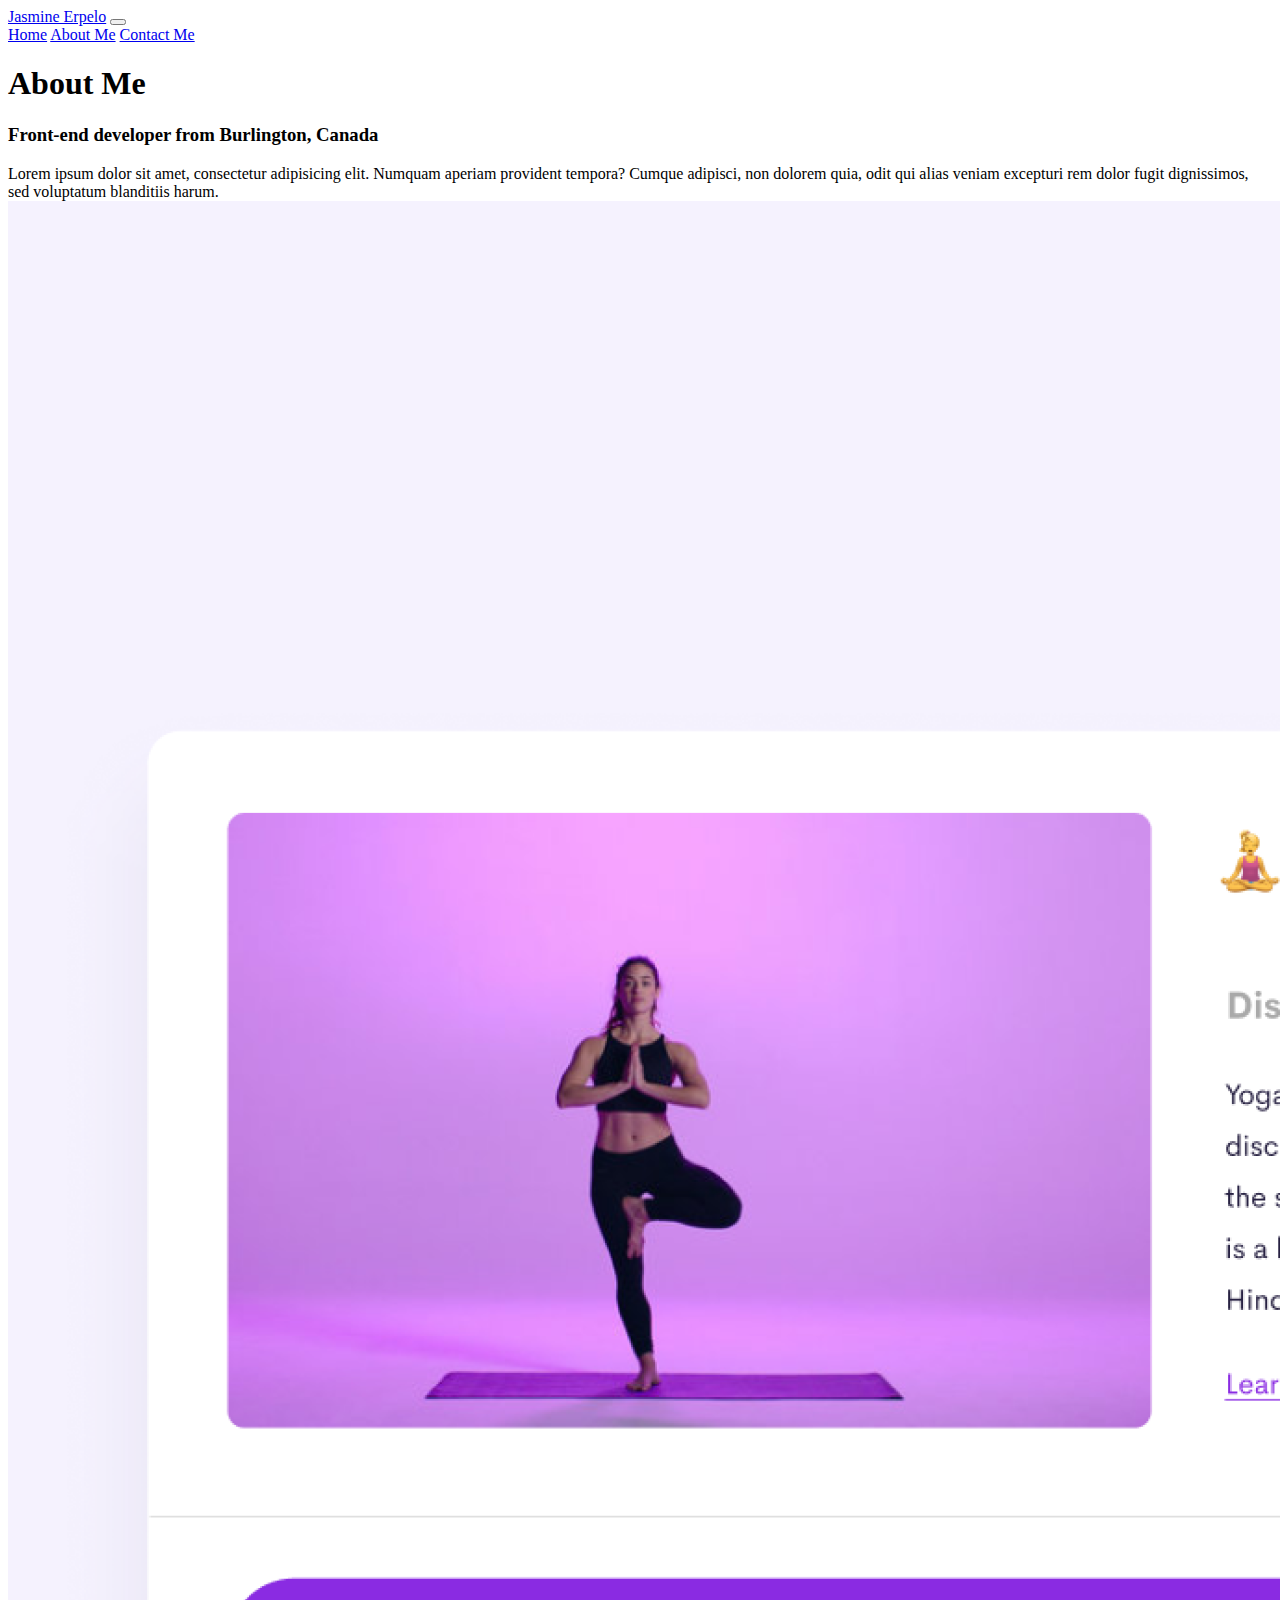
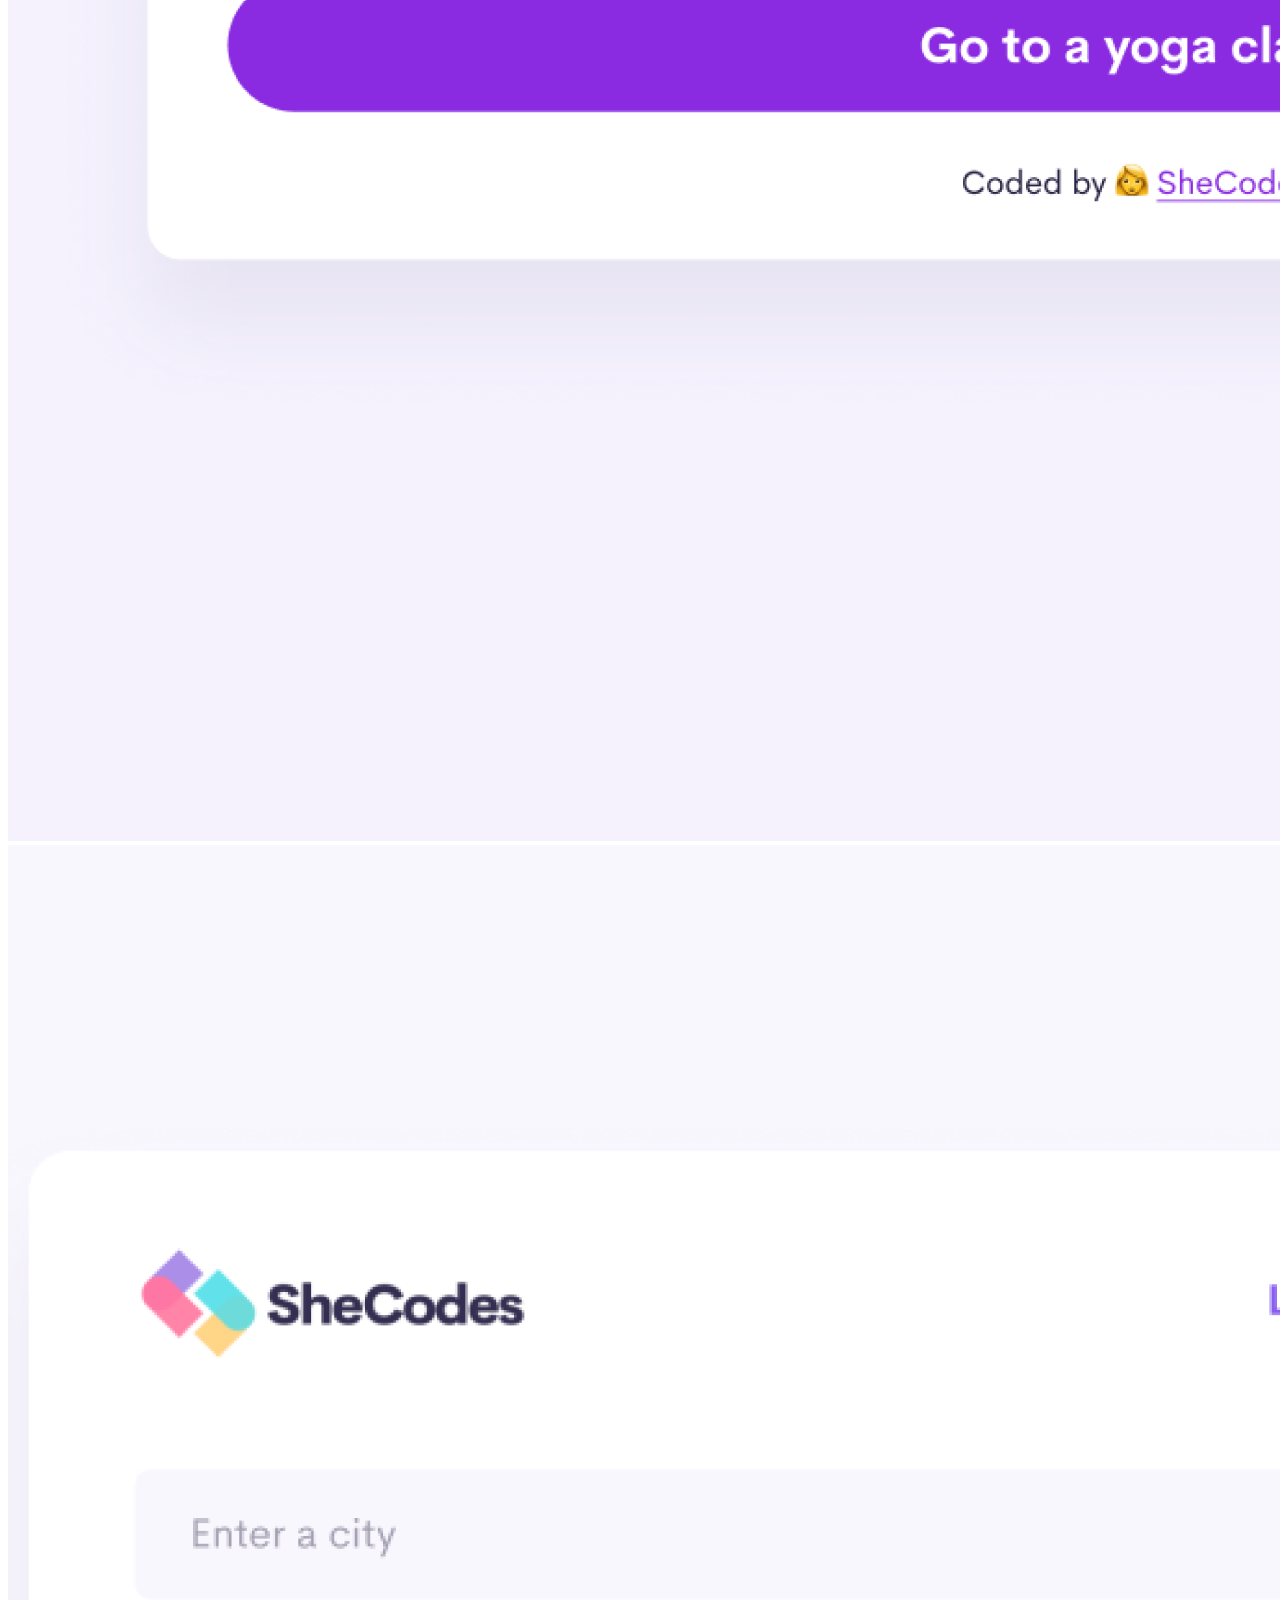
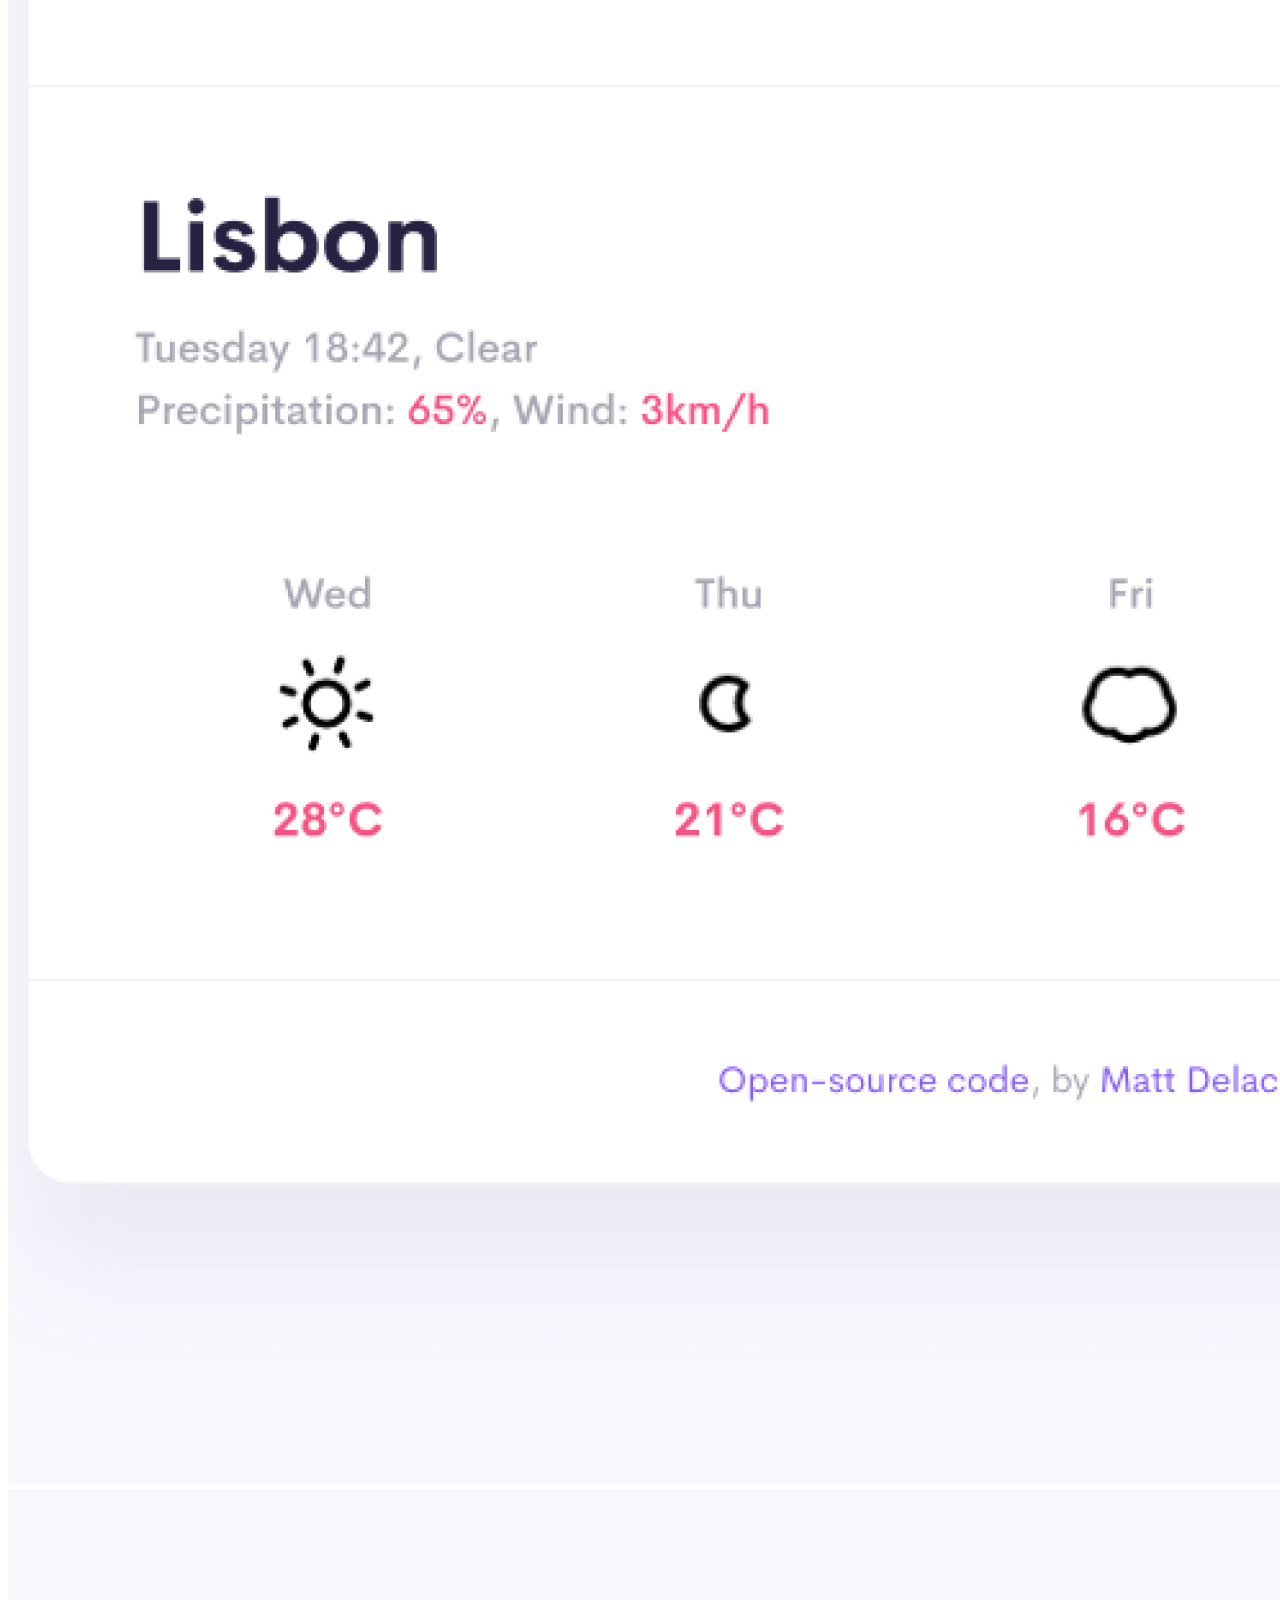
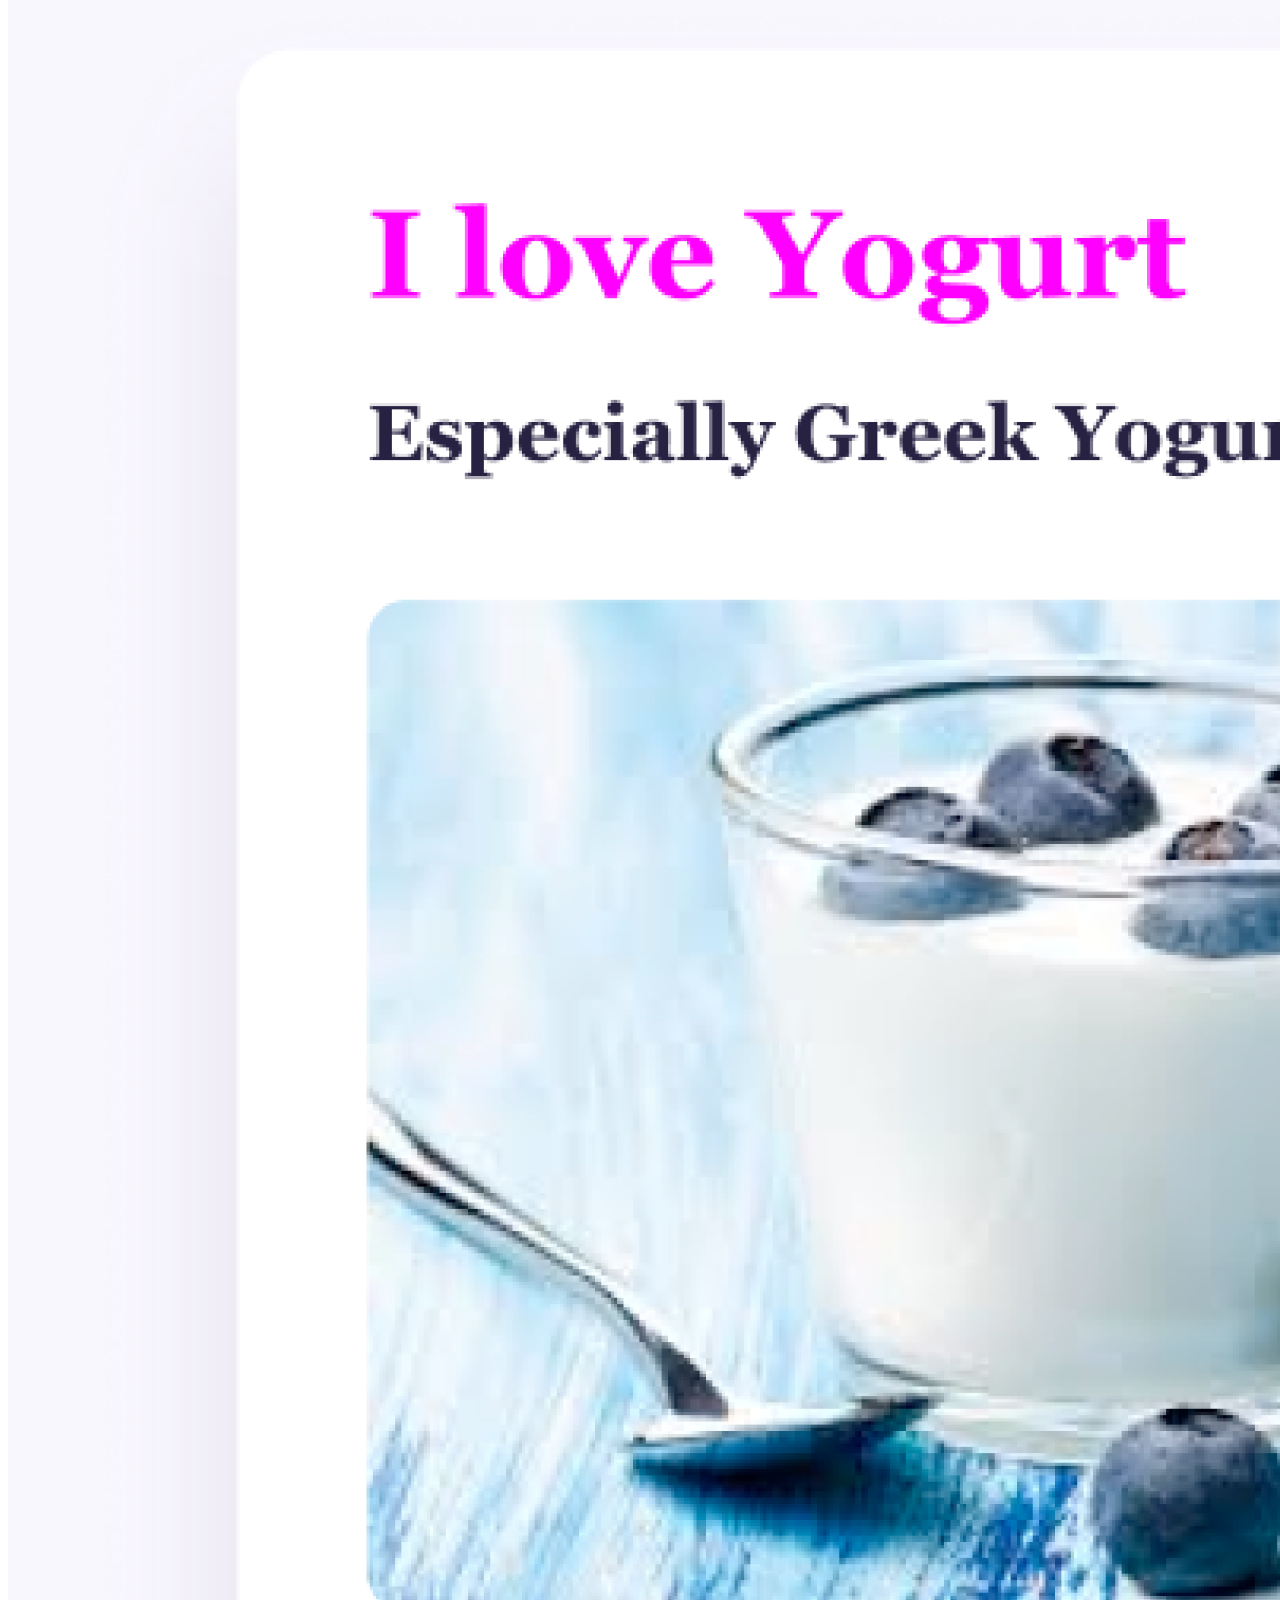
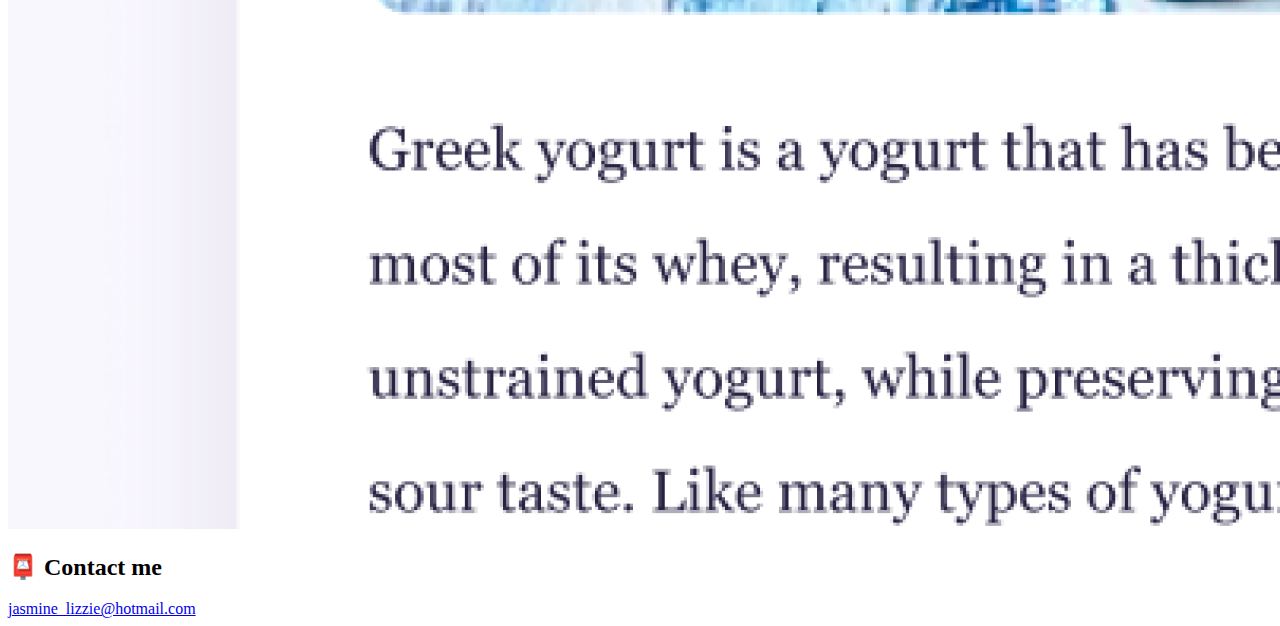
==== about.html @ 721760af "transferred homework" ====
<!DOCTYPE html>
<html lang="en">
  <head>
    <meta charset="UTF-8" />
    <meta http-equiv="X-UA-Compatible" content="IE=edge" />
    <meta name="viewport" content="width=device-width, initial-scale=1.0" />
    <link
      href="https://cdn.jsdelivr.net/npm/bootstrap@5.1.3/dist/css/bootstrap.min.css"
      rel="stylesheet"
      integrity="sha384-1BmE4kWBq78iYhFldvKuhfTAU6auU8tT94WrHftjDbrCEXSU1oBoqyl2QvZ6jIW3"
      crossorigin="anonymous"
    />
    <script
      src="https://cdn.jsdelivr.net/npm/bootstrap@5.1.3/dist/js/bootstrap.bundle.min.js"
      integrity="sha384-ka7Sk0Gln4gmtz2MlQnikT1wXgYsOg+OMhuP+IlRH9sENBO0LRn5q+8nbTov4+1p"
      crossorigin="anonymous"
    ></script>
    <link rel="stylesheet" href="style.css" />
    <title>About Jasmine Erpelo</title>
  </head>
  <body>
    <nav class="navbar fixed-top navbar-expand-lg navbar-light bg-light">
      <div class="container-fluid">
        <a class="navbar-brand" href="index.html">Jasmine Erpelo</a>
        <button
          class="navbar-toggler"
          type="button"
          data-bs-toggle="collapse"
          data-bs-target="#navbarNavAltMarkup"
          aria-controls="navbarNavAltMarkup"
          aria-expanded="false"
          aria-label="Toggle navigation"
        >
          <span class="navbar-toggler-icon"></span>
        </button>
        <div class="collapse navbar-collapse" id="navbarNavAltMarkup">
          <div class="navbar-nav">
            <a class="nav-link active" aria-current="page" href="index.html"
              >Home</a
            >
            <a class="nav-link" href="about.html">About Me</a>
            <a class="nav-link" href="about.html#contact">Contact Me</a>
          </div>
        </div>
      </div>
    </nav>
    <h1 class="about-heading">About Me</h1>
    <h3>Front-end developer from Burlington, Canada</h3>
    <div class="about-info">
      Lorem ipsum dolor sit amet, consectetur adipisicing elit. Numquam aperiam
      provident tempora? Cumque adipisci, non dolorem quia, odit qui alias
      veniam excepturi rem dolor fugit dignissimos, sed voluptatum blanditiis
      harum.
    </div>
    <div class="container">
      <div class="row">
        <div class="col-sm-4">
          <img
            src="images/yoga.png"
            class="img-fluid border shadow p-2 rounded"
          />
        </div>
        <div class="col-sm-4">
          <img
            src="images/weather.png"
            class="img-fluid border shadow p-2 rounded"
          />
        </div>
        <div class="col-sm-4">
          <img
            src="images/yogurt.png"
            class="img-fluid border shadow p-2 rounded"
          />
        </div>
      </div>
    </div>
    <div id="contact" class="mt-5">
      <h2>📮 Contact me</h2>
      <a href="mailto:jasmine_lizzie@hotmail.com" class="email-link">
        jasmine_lizzie@hotmail.com
      </a>
    </div>
  </body>
</html>
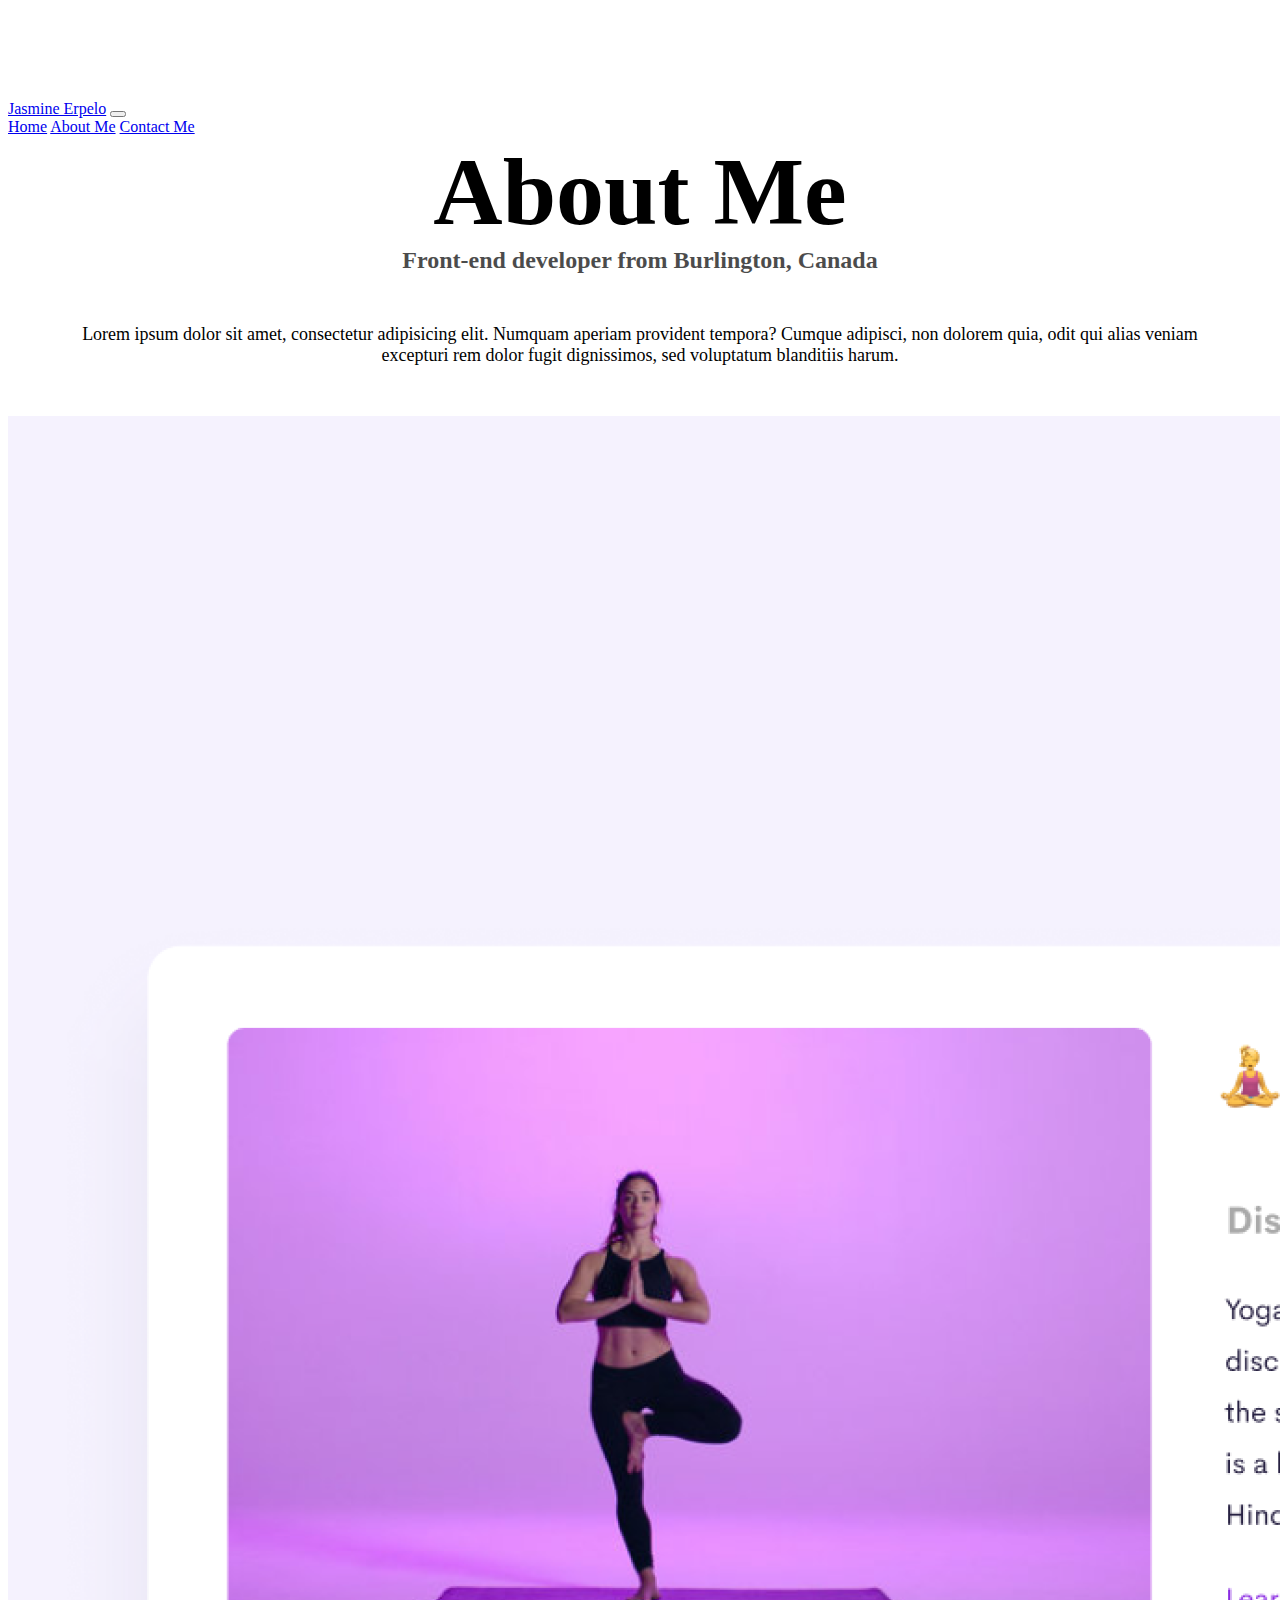
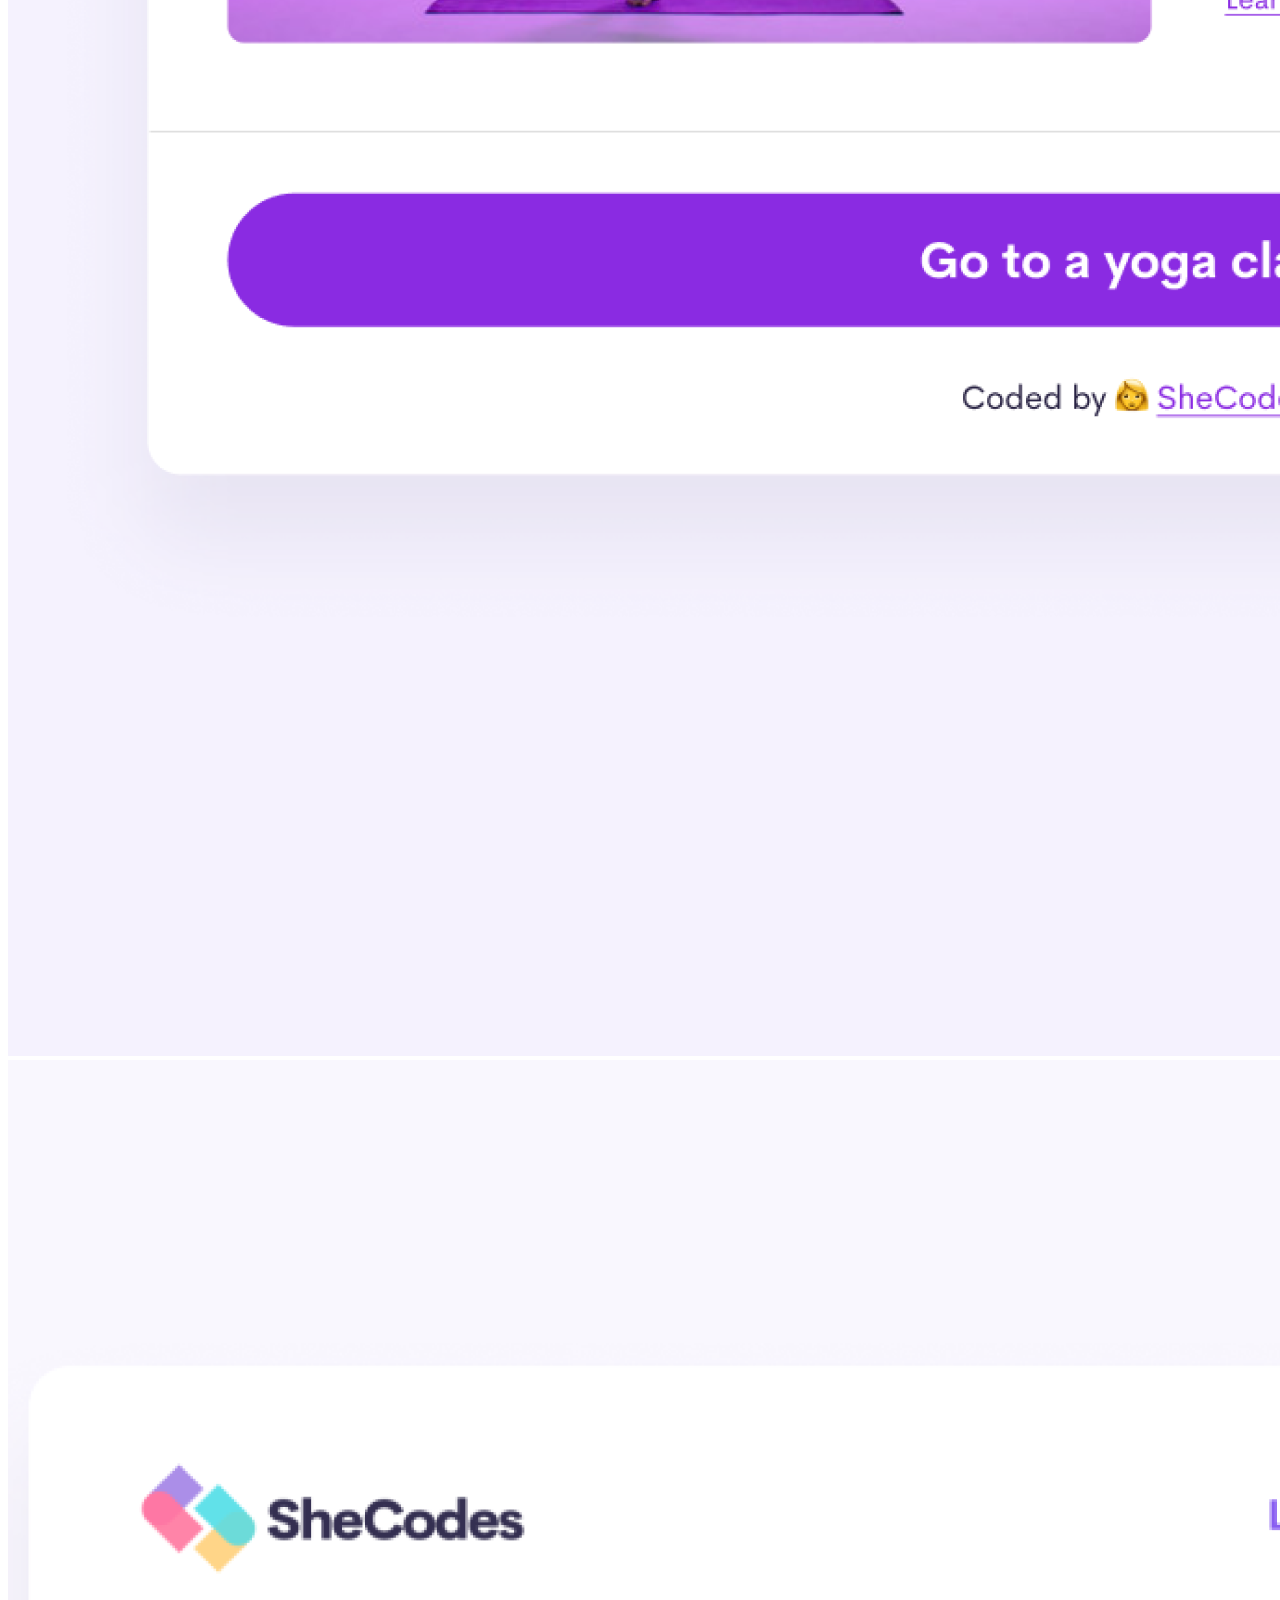
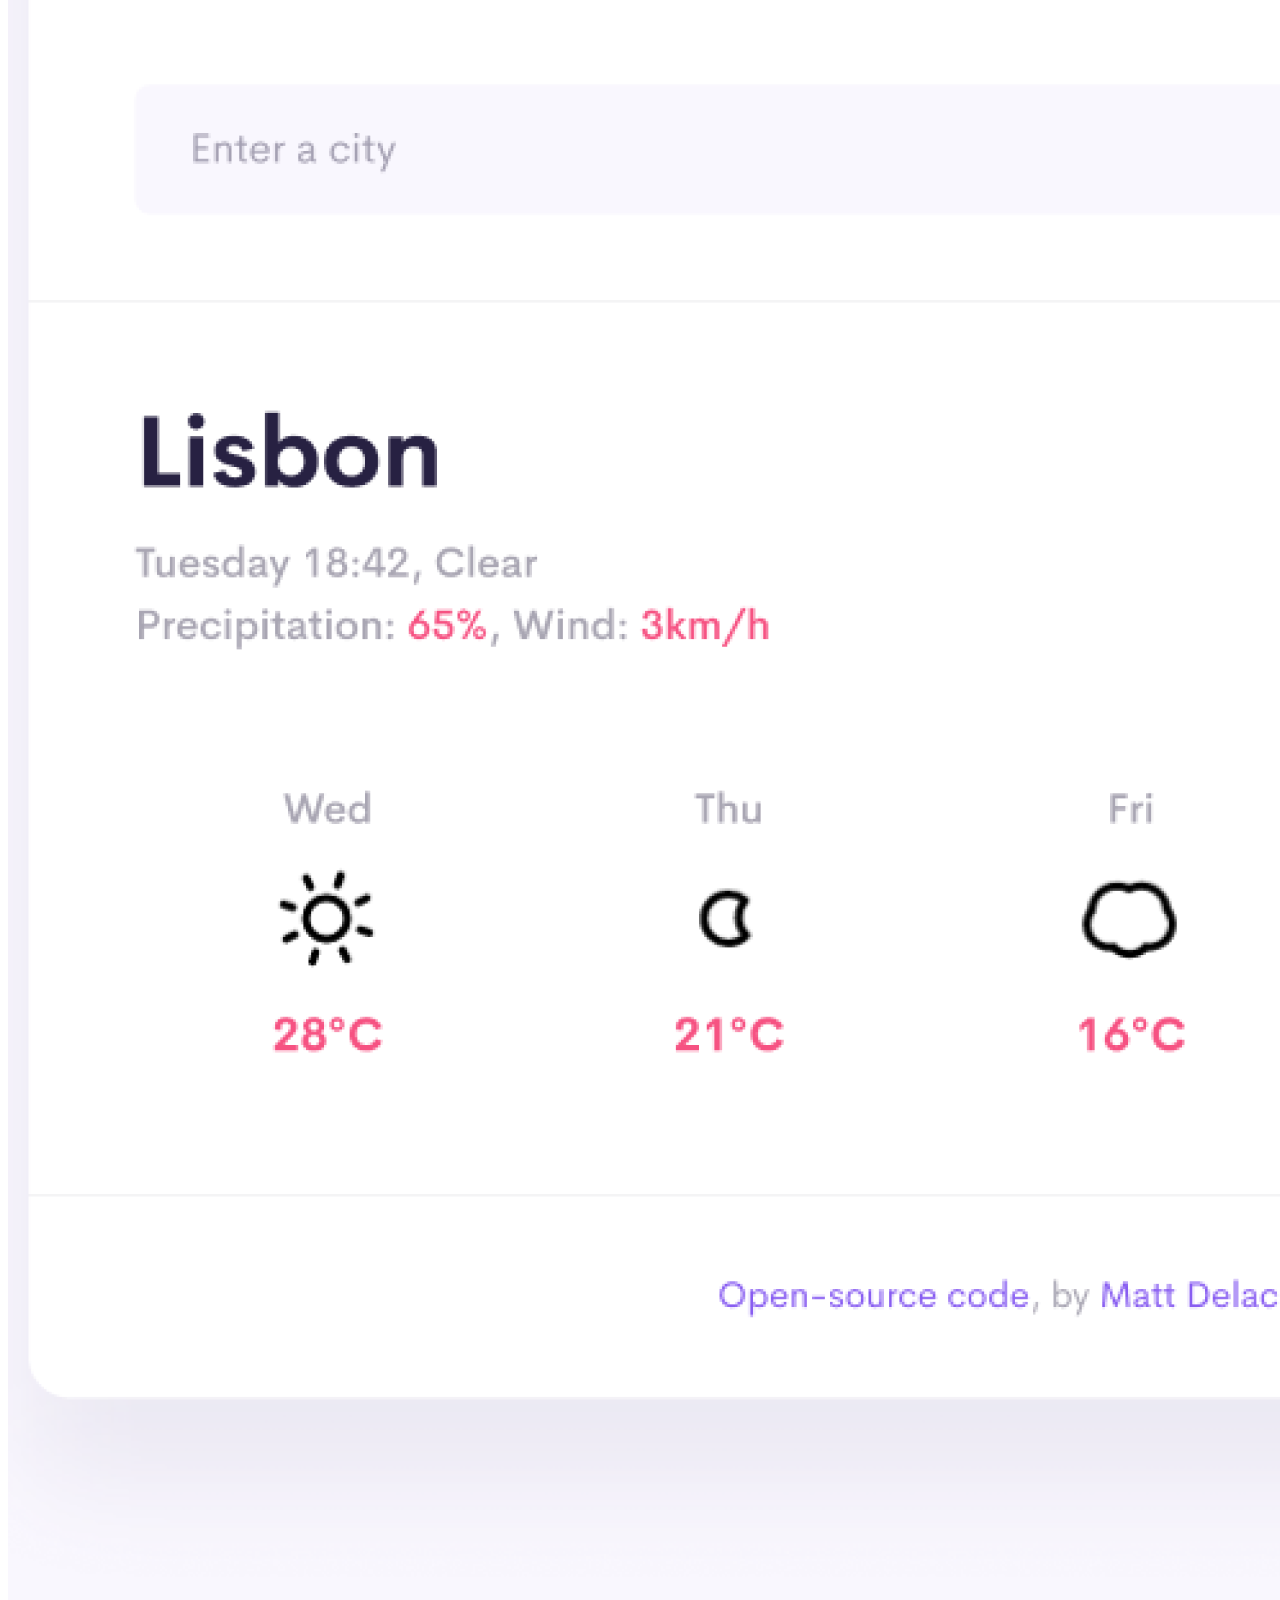
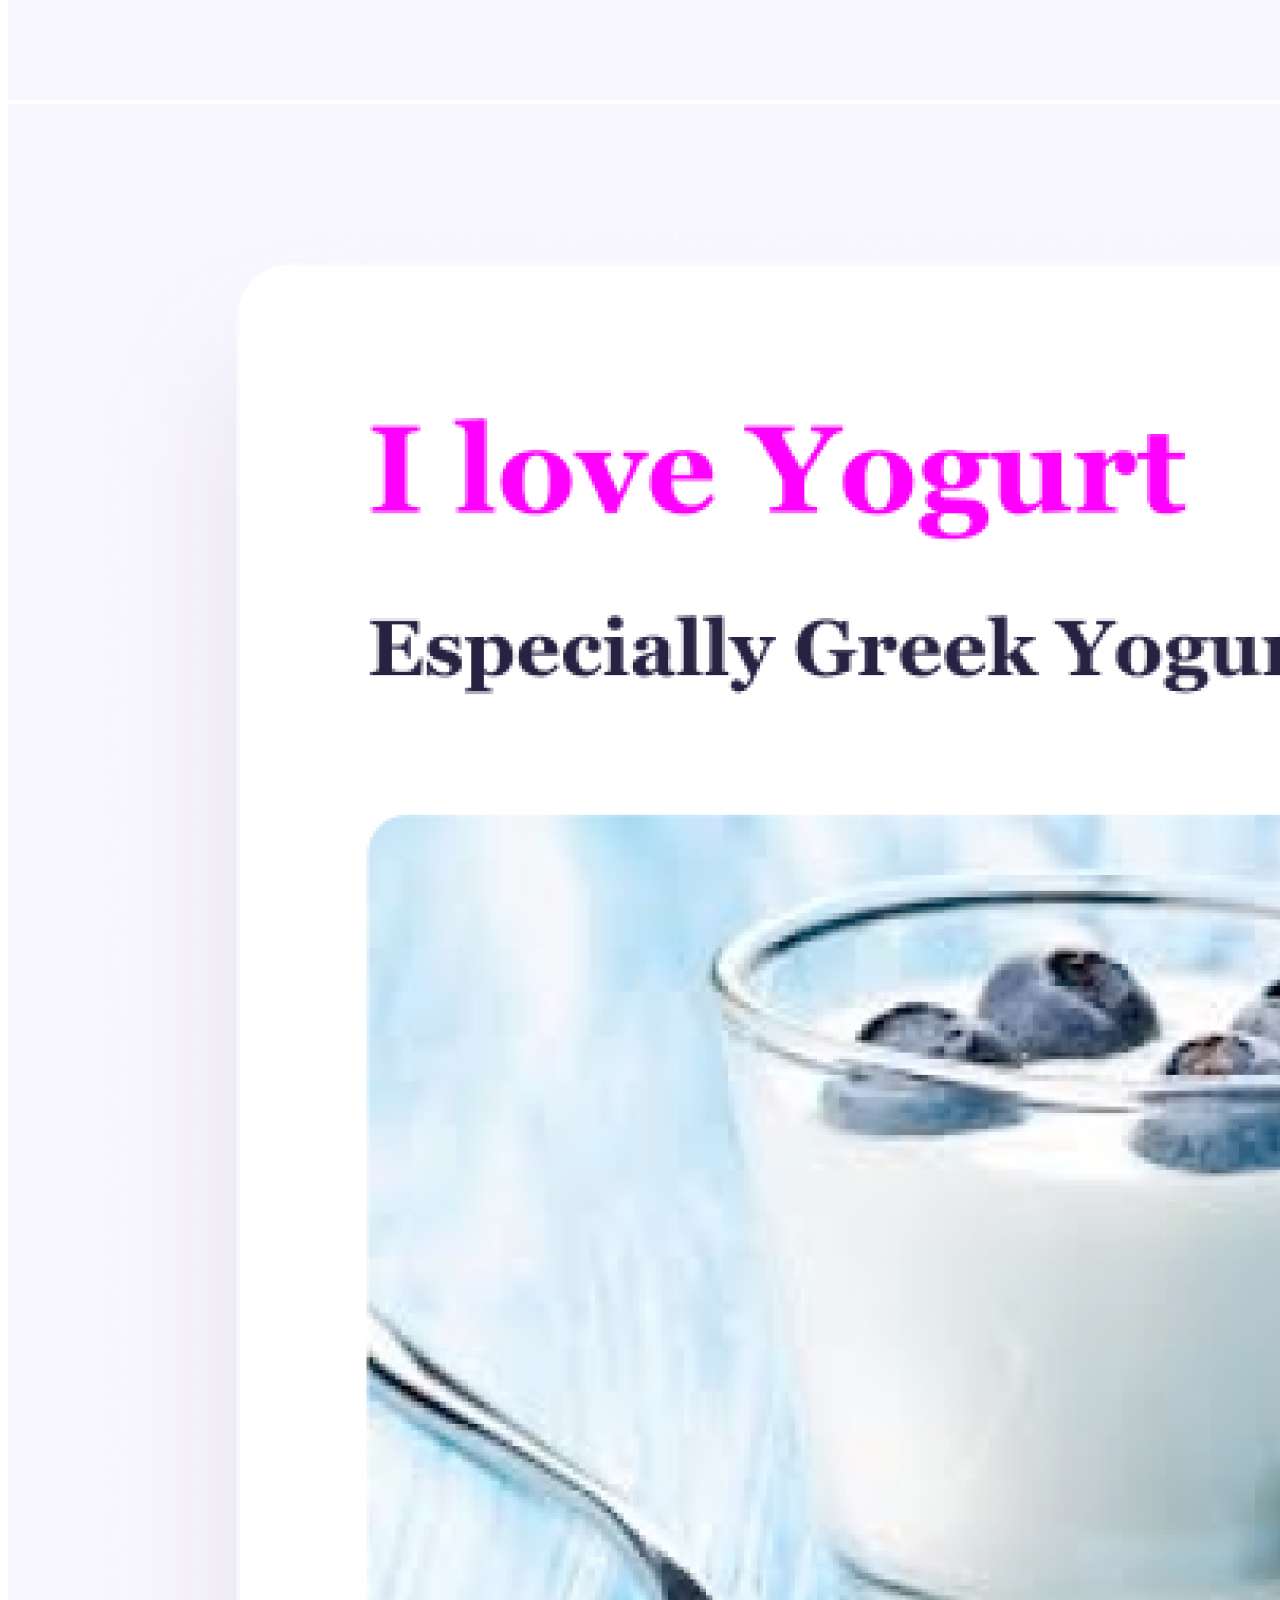
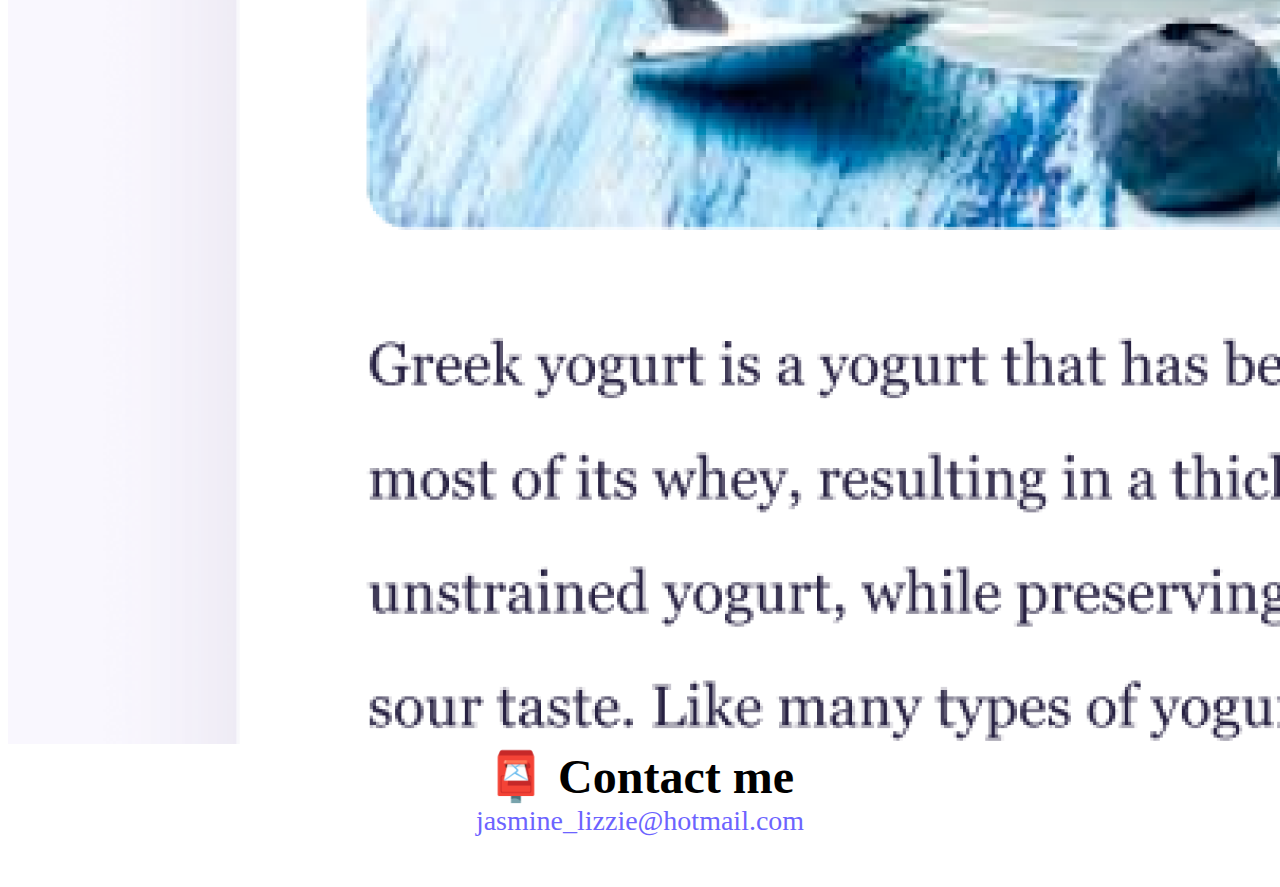
==== commit 055d80b2: "final advanced tools changes" ====
--- a/about.html
+++ b/about.html
@@ -4,6 +4,10 @@
     <meta charset="UTF-8" />
     <meta http-equiv="X-UA-Compatible" content="IE=edge" />
     <meta name="viewport" content="width=device-width, initial-scale=1.0" />
+    <meta
+      name="description"
+      content="Jasmine Erpelo is a new front-end developer based in Canada. Check out her projects, learn more about her and feel free to contact her for inquiries."
+    />
     <link
       href="https://cdn.jsdelivr.net/npm/bootstrap@5.1.3/dist/css/bootstrap.min.css"
       rel="stylesheet"
@@ -15,13 +19,13 @@
       integrity="sha384-ka7Sk0Gln4gmtz2MlQnikT1wXgYsOg+OMhuP+IlRH9sENBO0LRn5q+8nbTov4+1p"
       crossorigin="anonymous"
     ></script>
-    <link rel="stylesheet" href="style.css" />
-    <title>About Jasmine Erpelo</title>
+    <link rel="stylesheet" href="/src/style.css" />
+    <title>Jasmine Erpelo - About Me</title>
   </head>
   <body>
     <nav class="navbar fixed-top navbar-expand-lg navbar-light bg-light">
       <div class="container-fluid">
-        <a class="navbar-brand" href="index.html">Jasmine Erpelo</a>
+        <a class="navbar-brand" href="/" title="Homepage">Jasmine Erpelo</a>
         <button
           class="navbar-toggler"
           type="button"
@@ -35,11 +39,15 @@
         </button>
         <div class="collapse navbar-collapse" id="navbarNavAltMarkup">
           <div class="navbar-nav">
-            <a class="nav-link active" aria-current="page" href="index.html"
+            <a class="nav-link" aria-current="page" href="/" title="Hompage"
               >Home</a
             >
-            <a class="nav-link" href="about.html">About Me</a>
-            <a class="nav-link" href="about.html#contact">Contact Me</a>
+            <a class="nav-link active" href="/about.html" title="About Me"
+              >About Me</a
+            >
+            <a class="nav-link" href="/about.html#contact" title="Contact Me"
+              >Contact Me</a
+            >
           </div>
         </div>
       </div>
@@ -54,29 +62,36 @@
     </div>
     <div class="container">
       <div class="row">
-        <div class="col-sm-4">
+        <div class="col-sm-4 mb-5">
           <img
-            src="images/yoga.png"
+            src="/images/yoga.png"
+            alt="yoga app"
             class="img-fluid border shadow p-2 rounded"
           />
         </div>
-        <div class="col-sm-4">
+        <div class="col-sm-4 mb-5">
           <img
-            src="images/weather.png"
+            src="/images/weather.png"
+            alt="weather app"
             class="img-fluid border shadow p-2 rounded"
           />
         </div>
-        <div class="col-sm-4">
+        <div class="col-sm-4 mb-5">
           <img
-            src="images/yogurt.png"
+            src="/images/yogurt.png"
+            alt="yogurt app"
             class="img-fluid border shadow p-2 rounded"
           />
         </div>
       </div>
     </div>
-    <div id="contact" class="mt-5">
+    <div id="contact">
       <h2>📮 Contact me</h2>
-      <a href="mailto:jasmine_lizzie@hotmail.com" class="email-link">
+      <a
+        href="mailto:jasmine_lizzie@hotmail.com"
+        title="Contact Me"
+        class="email-link"
+      >
         jasmine_lizzie@hotmail.com
       </a>
     </div>
--- a/src/style.css
+++ b/src/style.css
@@ -0,0 +1,117 @@
+:root {
+  --primary-color: #6c63ff;
+  --secondary-color: #f5f2fe;
+  --box-shadow: 0 5px 10px rgba(0, 0, 0, 0.3);
+}
+
+body {
+  margin-top: 100px;
+  margin-bottom: 50px;
+}
+
+h1,
+h2,
+h3 {
+  text-align: center;
+  margin: 0;
+}
+
+h1 {
+  font-size: 96px;
+}
+
+h2 {
+  font-size: 48px;
+}
+
+h3 {
+  font-size: 24px;
+  opacity: 0.7;
+}
+
+p {
+  padding-top: 20px;
+  padding-bottom: 30px;
+  font-size: 18px;
+  line-height: 1.5;
+}
+
+.navigation-links {
+  display: flex;
+  margin-top: 40px;
+  margin-bottom: 40px;
+  justify-content: center;
+}
+
+.navigation-links a {
+  margin: 20px;
+  border-radius: 4px;
+  padding: 20px 15px;
+  text-decoration: none;
+  text-transform: capitalize;
+}
+
+.contact-link {
+  background: var(--primary-color);
+  box-shadow: var(--box-shadow);
+  color: white;
+}
+
+.about-link {
+  color: var(--primary-color);
+  border: 1px solid var(--primary-color);
+}
+
+.email-link {
+  display: flex;
+  justify-content: center;
+  color: var(--primary-color);
+  font-size: 28px;
+  text-decoration: none;
+}
+
+.email-link:hover {
+  text-decoration: underline;
+}
+
+.about-info {
+  text-align: center;
+  margin: 50px;
+  font-size: 18px;
+}
+
+.app-link {
+  background: var(--primary-color);
+  box-shadow: var(--box-shadow);
+  color: white;
+  border-radius: 4px;
+  padding: 20px 15px;
+  text-decoration: none;
+}
+
+.app-heading {
+  text-align: left;
+}
+
+.app-section {
+  margin-top: 40px;
+}
+
+@media (max-width: 576px) {
+  .app-heading {
+    text-align: center;
+  }
+  .app-section {
+    text-align: center;
+  }
+  h1 {
+    font-size: 48px;
+    margin: 5px;
+  }
+  h2 {
+    font-size: 28px;
+  }
+  .email-link {
+    font-size: 22px;
+  }
+}
